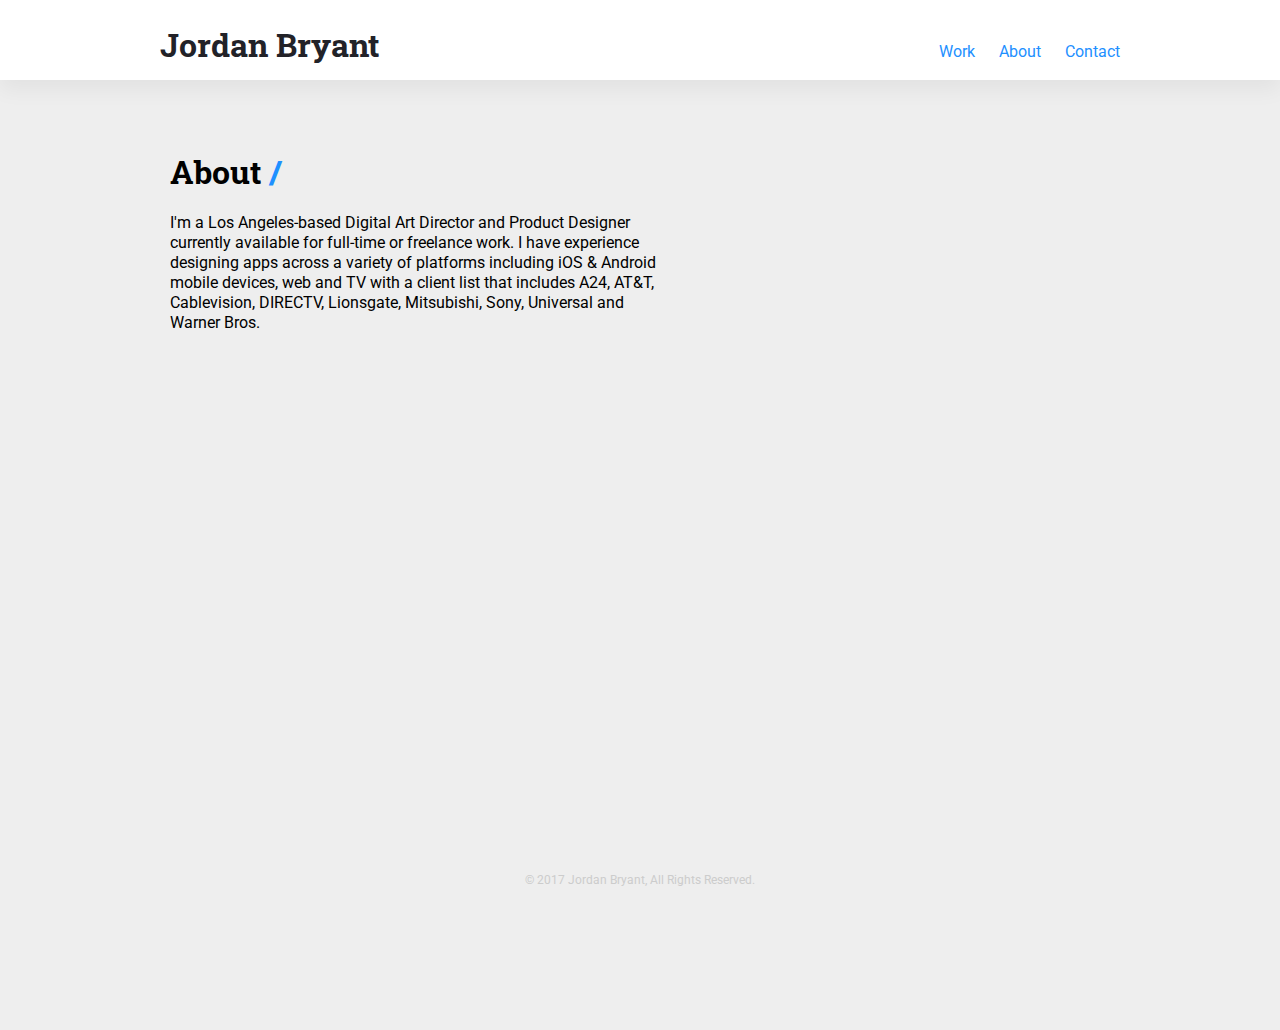
==== about.html @ 092129ca "Update about.html" ====
<!DOCTYPE html>
<html lang="en">
<head>
<title>Jordan Bryant</title>
<meta charset="utf-8">
<meta name="viewport" content="width=device-width, initial-scale=1.0">
<link rel="stylesheet" type="text/css" href="css/main.css"> 
<link rel="shortcut icon" href="images/favicon.ico" type="image/x-icon">
<link href="https://fonts.googleapis.com/css?family=Roboto|Roboto+Slab" rel="stylesheet">
</head>
<body>
	<header>
		<div id="header-wrap">
			<h1><a class="name" href="index.html">Jordan Bryant</a></h1>
			<nav>
				<span class="nav-link"><a href="index.html">Work</a></span>
				<span class="nav-link"><a href="about.html">About</a></span>
				<span class="nav-link"><a href="contact.html">Contact</a></span>
			</nav>
		</div>
	</header>
	</div>
	<div id="content-wrap">
		<section class="sec sec-one">
			<div id="desc-lft">
				<h1>About <span style="color:#1E90FF;">/</span></h1>
				<p class="about">I'm a Los Angeles-based Digital Art Director and Product Designer currently available for full-time or freelance work. I have experience designing apps across a variety of platforms including iOS &amp; Android mobile devices, web and TV with a client list that includes A24, AT&amp;T, Cablevision, DIRECTV, Lionsgate, Mitsubishi, Sony, Universal and Warner Bros.</p>
			</div>
		</section>	
		<footer>© 2017 Jordan Bryant, All Rights Reserved.</footer>
	</div>
</body>
</html>
---- css/main.css ----
/* */

* {
	margin:0;
	padding:0;
}

html, body {
	width:100%;
	height:100%;
	font-family: 'Roboto', sans-serif;
	background: #eee;
}

#header-wrap {
	position:relative;
	margin:0 auto;
	width:80%;
	max-width: 960px;
}

#content-wrap {
	position:relative;
	margin:0 auto;
	width:80%;
	height:100%;
	max-width: 960px;
}

header {
	position:relative;
	margin-bottom: 50px;
	top:0;
	left:0;
	width:100%;
	height:80px;
	background: #fff;
	box-shadow: 0px 10px 20px rgba(0,0,0,0.05);
}

h1 {
	font-family:'Roboto Slab', serif;
}

#header-wrap > h1 {
	position: relative;
	top:23px;
	float: left;
	color:#222228;
}

#header-wrap > h1 > .name {
	color:#222228;
	text-decoration: none;
}

#desc-lft > h1 {
	float: left;
	clear:left;
}

#desc-rt > h1 {
	float: left;
	clear:left;
}

p {
	position: relative;
	margin-top: 20px;
	margin-bottom: 10px;
	float:left;
	clear:both;
	line-height: 20px;
}

/* Begin Nav Link */

nav {
	position: relative;
	top:42px;
	float:right;
}

.nav-link {
	position: relative;
	margin-right: 20px;
}

.nav-link:last-child {
	margin-right:0px;
}

.nav-link > a {
	text-decoration: none;
	color:#1E90FF;
}

.nav-link > a::after {
	position: absolute;
	top:130%;
	left:0;
	width:100%;
	height:2px;
	background: #1E90FF;
	content:'';
	opacity:0;
	transition:all 0.1s linear;
}

.nav-link > a:hover::after {
	top:100%;
	opacity:1;
}

/* End Nav Link */

/* Begin Text Link */

.text-link {
	position: relative;
	float:left;
	margin-right: 20px;
}

.text-link > a {
	text-decoration: none;
	color:#1E90FF;
}

.text-link > a::after {
	position: absolute;
	top:130%;
	left:0;
	width:100%;
	height:2px;
	background: #1E90FF;
	content:'';
	opacity:0;
	transition:all 0.1s linear;
}

.text-link > a:hover::after {
	top:100%;
	opacity:1;
}

/* End Text Link */

.sec {
	position: relative;
	display: block;
	margin-bottom:80px;
	padding-bottom: 20px;
	padding-left: 10px;
	width: 100%;
	min-height:100px;
	overflow:hidden;
}

#desc-lft {
	padding-top:20px;
	float:left;
	width:325px;
}

#desc-lft > .about {
	width:500px;
}

#desc-rt {
	padding-top:20px;
	float:right;
	width:325px;
}

.img-left {
	float:left;
}

.img-rt {
	float:right;
	margin-right:10px;
}

img.resize{
	max-width:60%;
	max-height:60%;
}

img {
	min-width:300px;
}

footer {
	position:fixed;
	bottom:0;
	left:0;
	width:100%;
	height:40px;
	text-align: center;
	line-height:40px;
	background:#eee;
	color:#ccc;
	font-size: 12px;
}

@media screen and (max-width: 1050px) {
    img.resize {
    	max-width:50%;
   		max-height:50%;
    }
}

@media screen and (max-width: 830px) {
    #header-wrap > h1 {
    	float:none;
    	text-align: center;
    }
    #header-wrap {
    	width:95%;
    }
    #content-wrap {
    	width:95%;
    }
    .sec {
    	padding-left: 0;
    }
    nav {
    	float:none;
    	text-align: center;
    }
    .img-rt {
    	display: block;
    	float:none;
    	margin:auto;
    	clear:left;
    }
    .img-lft {
    	display: block;
    	float:none;
    	margin:auto; 
    }
    header {
    	height:120px;
    }
    #desc-lft {
    	float:none;
    	margin:auto;
    	width:280px;
    }
    #desc-lft > .about {
	width:280px;
    }	
    #desc-rt {
    	float:none;
    	margin:auto;
    	width:280px;
    }
}
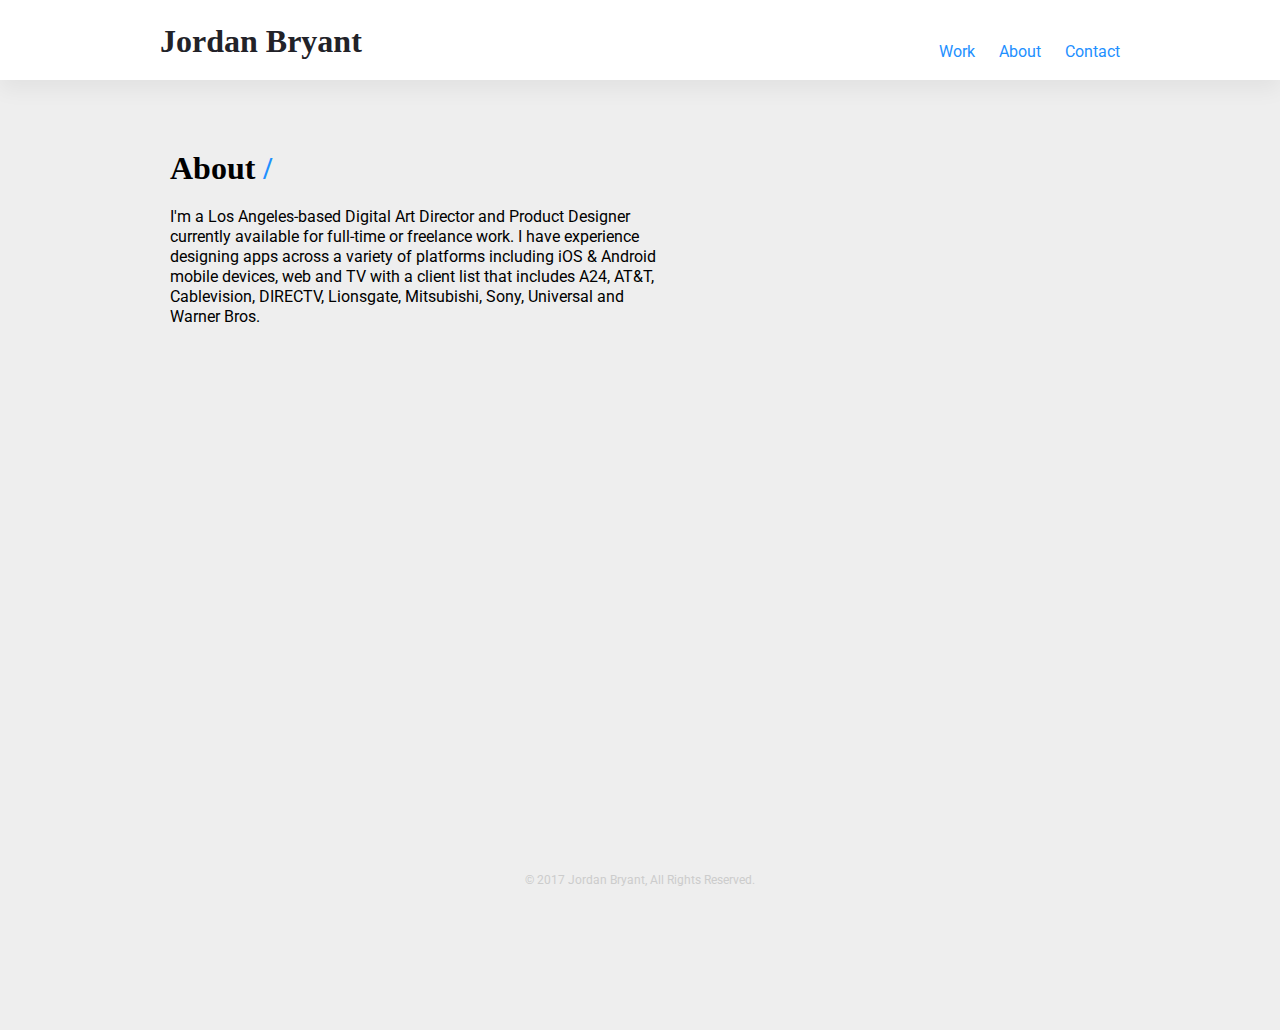
==== commit c29bac06: "Change h1 to Rubik font" ====
--- a/about.html
+++ b/about.html
@@ -7,6 +7,7 @@
 <link rel="stylesheet" type="text/css" href="css/main.css"> 
 <link rel="shortcut icon" href="images/favicon.ico" type="image/x-icon">
 <link href="https://fonts.googleapis.com/css?family=Roboto|Roboto+Slab" rel="stylesheet">
+<link href="https://fonts.googleapis.com/css?family=Rubik:500" rel="stylesheet">	
 </head>
 <body>
 	<header>
--- a/css/main.css
+++ b/css/main.css
@@ -39,7 +39,7 @@
 }
 
 h1 {
-	font-family:'Roboto Slab', serif;
+	font-family:'Crete Round', serif;
 }
 
 #header-wrap > h1 {
@@ -217,10 +217,10 @@
     	text-align: center;
     }
     #header-wrap {
-    	width:95%;
+    	width:100%;
     }
     #content-wrap {
-    	width:95%;
+    	width:100%;
     }
     .sec {
     	padding-left: 0;
@@ -246,14 +246,14 @@
     #desc-lft {
     	float:none;
     	margin:auto;
-    	width:280px;
+    	width:300px;
     }
     #desc-lft > .about {
-	width:280px;
+	width:300px;
     }	
     #desc-rt {
     	float:none;
     	margin:auto;
-    	width:280px;
-    }
-}
+    	width:300px;
+    }
+}
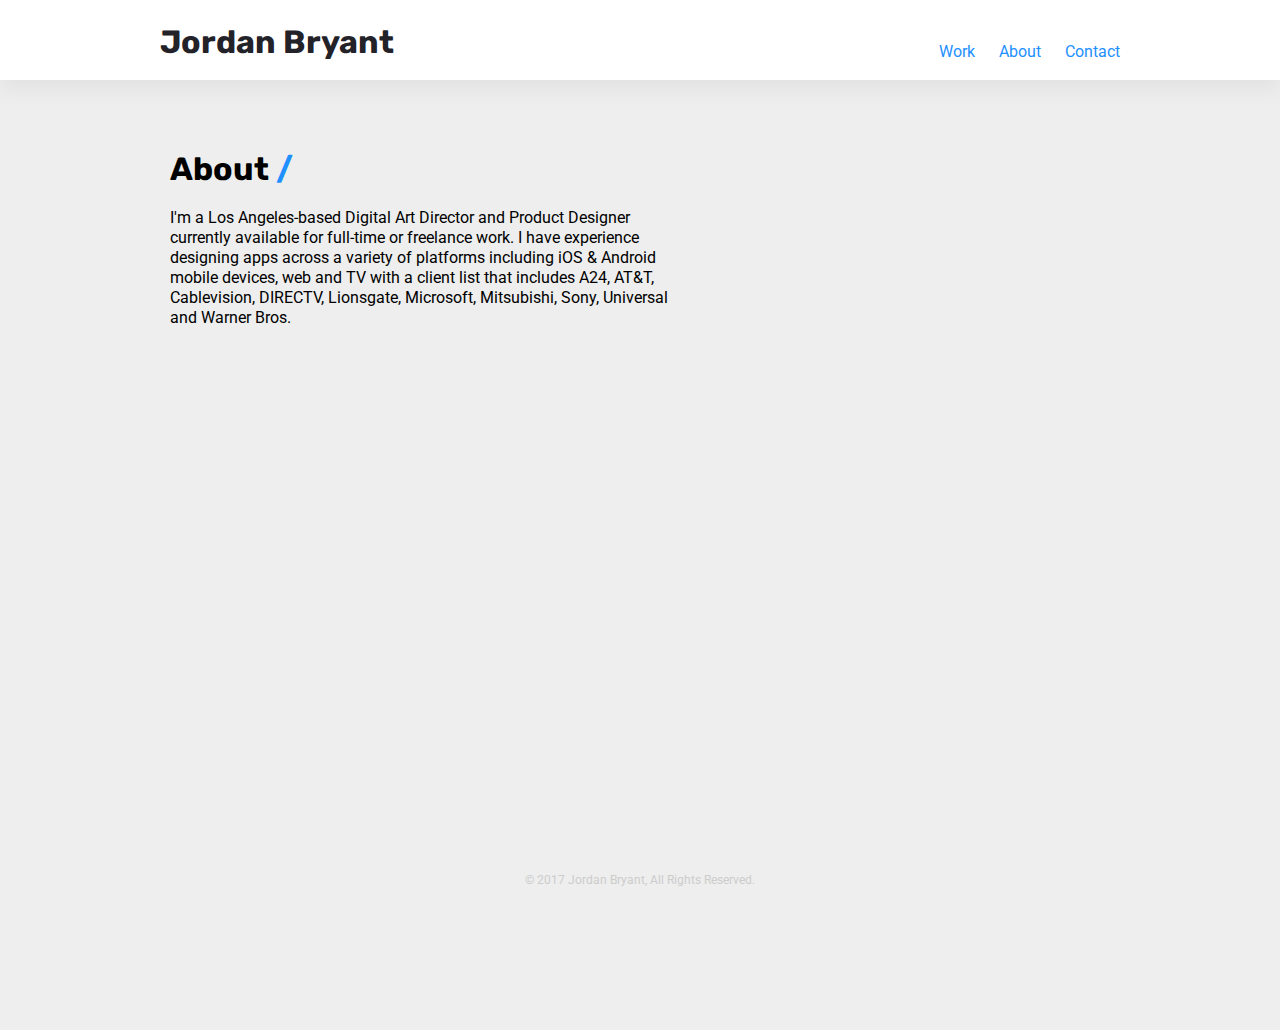
==== commit 866b6325: "Added Microsoft into About desc." ====
--- a/about.html
+++ b/about.html
@@ -25,7 +25,7 @@
 		<section class="sec sec-one">
 			<div id="desc-lft">
 				<h1>About <span style="color:#1E90FF;">/</span></h1>
-				<p class="about">I'm a Los Angeles-based Digital Art Director and Product Designer currently available for full-time or freelance work. I have experience designing apps across a variety of platforms including iOS &amp; Android mobile devices, web and TV with a client list that includes A24, AT&amp;T, Cablevision, DIRECTV, Lionsgate, Mitsubishi, Sony, Universal and Warner Bros.</p>
+				<p class="about">I'm a Los Angeles-based Digital Art Director and Product Designer currently available for full-time or freelance work. I have experience designing apps across a variety of platforms including iOS &amp; Android mobile devices, web and TV with a client list that includes A24, AT&amp;T, Cablevision, DIRECTV, Lionsgate, Microsoft, Mitsubishi, Sony, Universal and Warner Bros.</p>
 			</div>
 		</section>	
 		<footer>© 2017 Jordan Bryant, All Rights Reserved.</footer>
--- a/css/main.css
+++ b/css/main.css
@@ -39,7 +39,7 @@
 }
 
 h1 {
-	font-family:'Crete Round', serif;
+	font-family:'Rubik', sans-serif;
 }
 
 #header-wrap > h1 {
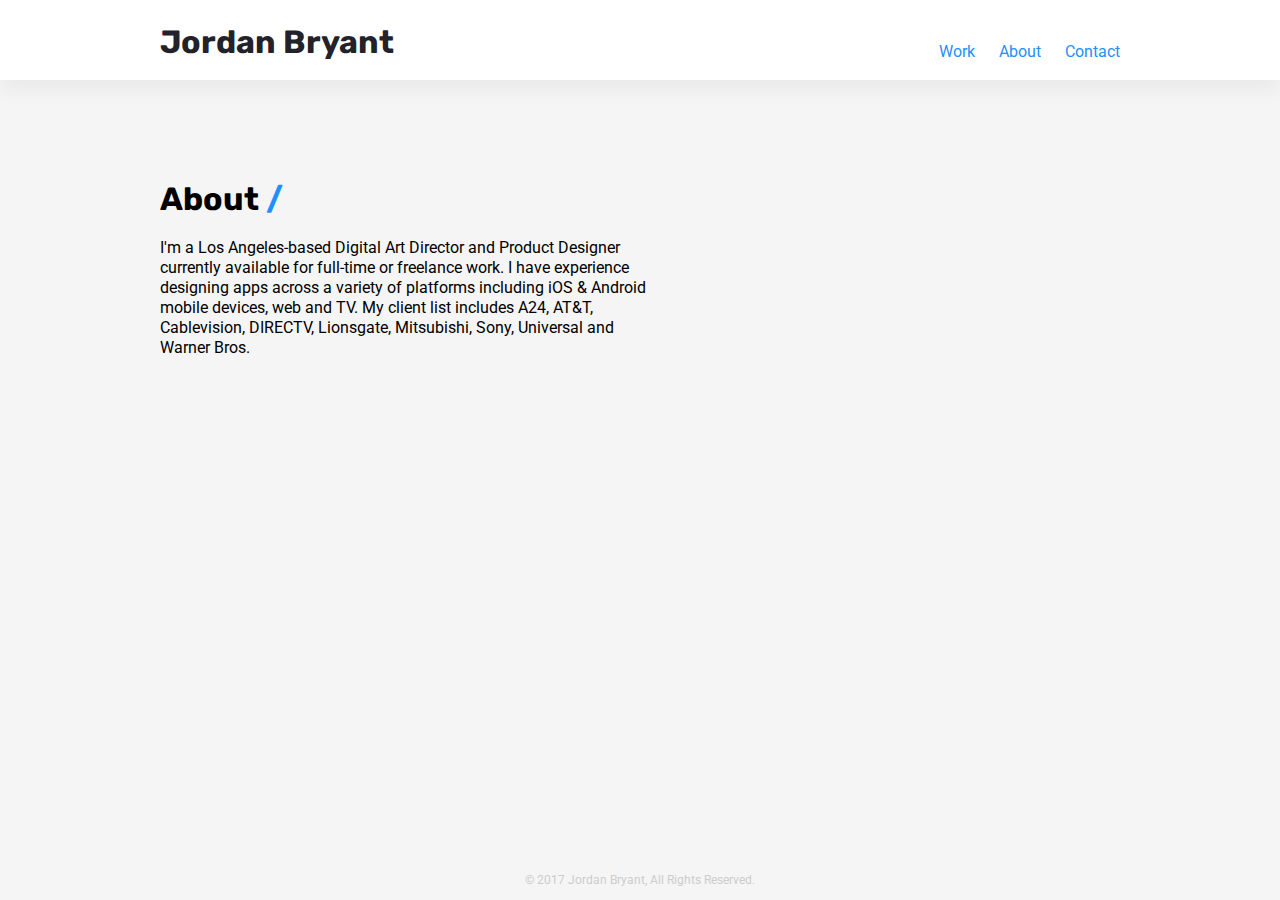
==== commit 34f77d97: "Update section content-wrap" ====
--- a/about.html
+++ b/about.html
@@ -7,7 +7,7 @@
 <link rel="stylesheet" type="text/css" href="css/main.css"> 
 <link rel="shortcut icon" href="images/favicon.ico" type="image/x-icon">
 <link href="https://fonts.googleapis.com/css?family=Roboto|Roboto+Slab" rel="stylesheet">
-<link href="https://fonts.googleapis.com/css?family=Rubik:500" rel="stylesheet">	
+<link href="https://fonts.googleapis.com/css?family=Rubik:500" rel="stylesheet">
 </head>
 <body>
 	<header>
@@ -20,15 +20,14 @@
 			</nav>
 		</div>
 	</header>
-	</div>
-	<div id="content-wrap">
 		<section class="sec sec-one">
-			<div id="desc-lft">
-				<h1>About <span style="color:#1E90FF;">/</span></h1>
-				<p class="about">I'm a Los Angeles-based Digital Art Director and Product Designer currently available for full-time or freelance work. I have experience designing apps across a variety of platforms including iOS &amp; Android mobile devices, web and TV with a client list that includes A24, AT&amp;T, Cablevision, DIRECTV, Lionsgate, Microsoft, Mitsubishi, Sony, Universal and Warner Bros.</p>
+			<div class="content-wrap">
+				<div id="desc-lft">
+					<h1>About <span style="color:#1E90FF;">/</span></h1>
+					<p class="about">I'm a Los Angeles-based Digital Art Director and Product Designer currently available for full-time or freelance work. I have experience designing apps across a variety of platforms including iOS &amp; Android mobile devices, web and TV. My client list includes A24, AT&amp;T, Cablevision, DIRECTV, Lionsgate, Mitsubishi, Sony, Universal and Warner Bros.</p>
+				</div>
 			</div>
 		</section>	
 		<footer>© 2017 Jordan Bryant, All Rights Reserved.</footer>
-	</div>
 </body>
 </html>
--- a/css/main.css
+++ b/css/main.css
@@ -5,11 +5,15 @@
 	padding:0;
 }
 
+html {
+	overflow-y:scroll;
+}
+
 html, body {
 	width:100%;
 	height:100%;
 	font-family: 'Roboto', sans-serif;
-	background: #eee;
+	background: #f5f5f5;
 }
 
 #header-wrap {
@@ -19,7 +23,7 @@
 	max-width: 960px;
 }
 
-#content-wrap {
+.content-wrap {
 	position:relative;
 	margin:0 auto;
 	width:80%;
@@ -29,7 +33,7 @@
 
 header {
 	position:relative;
-	margin-bottom: 50px;
+	margin-bottom: 80px;
 	top:0;
 	left:0;
 	width:100%;
@@ -104,6 +108,7 @@
 	background: #1E90FF;
 	content:'';
 	opacity:0;
+	-webkit-transition:all 0.1s linear;
 	transition:all 0.1s linear;
 }
 
@@ -136,6 +141,7 @@
 	background: #1E90FF;
 	content:'';
 	opacity:0;
+	-webkit-transition:all 0.1s linear;
 	transition:all 0.1s linear;
 }
 
@@ -151,10 +157,14 @@
 	display: block;
 	margin-bottom:80px;
 	padding-bottom: 20px;
-	padding-left: 10px;
 	width: 100%;
 	min-height:100px;
 	overflow:hidden;
+}
+
+.sec-wht {
+	background:#fff;
+	padding:80px 0;
 }
 
 #desc-lft {
@@ -199,7 +209,7 @@
 	height:40px;
 	text-align: center;
 	line-height:40px;
-	background:#eee;
+	background:#f5f5f5;
 	color:#ccc;
 	font-size: 12px;
 }
@@ -219,7 +229,7 @@
     #header-wrap {
     	width:100%;
     }
-    #content-wrap {
+    .content-wrap {
     	width:100%;
     }
     .sec {
@@ -249,8 +259,8 @@
     	width:300px;
     }
     #desc-lft > .about {
-	width:300px;
-    }	
+		width:300px;
+	}
     #desc-rt {
     	float:none;
     	margin:auto;
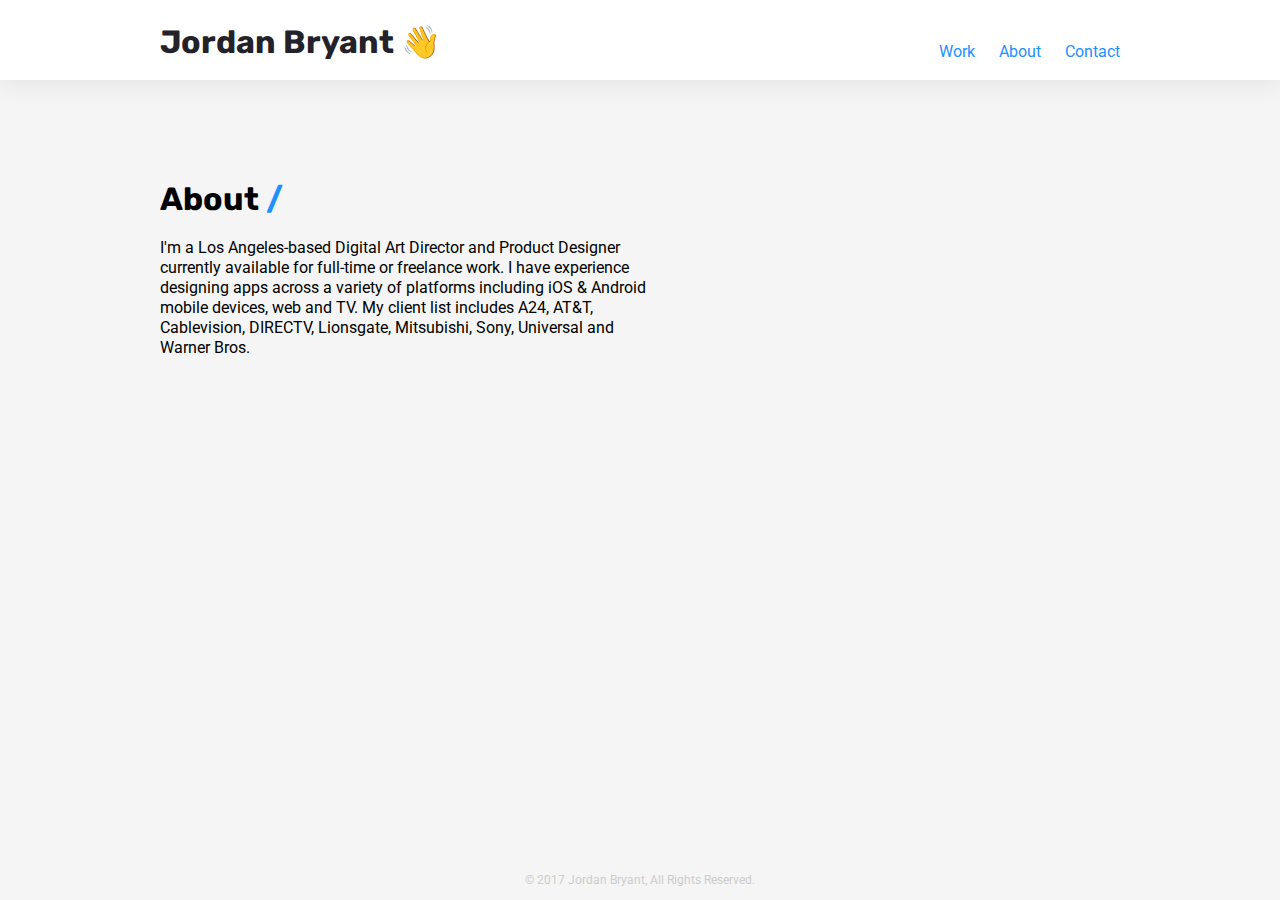
==== commit 4ecbcdc2: "Add Hand Icon" ====
--- a/about.html
+++ b/about.html
@@ -12,7 +12,7 @@
 <body>
 	<header>
 		<div id="header-wrap">
-			<h1><a class="name" href="index.html">Jordan Bryant</a></h1>
+			<h1><a class="name" href="index.html">Jordan Bryant 👋</a></h1>
 			<nav>
 				<span class="nav-link"><a href="index.html">Work</a></span>
 				<span class="nav-link"><a href="about.html">About</a></span>
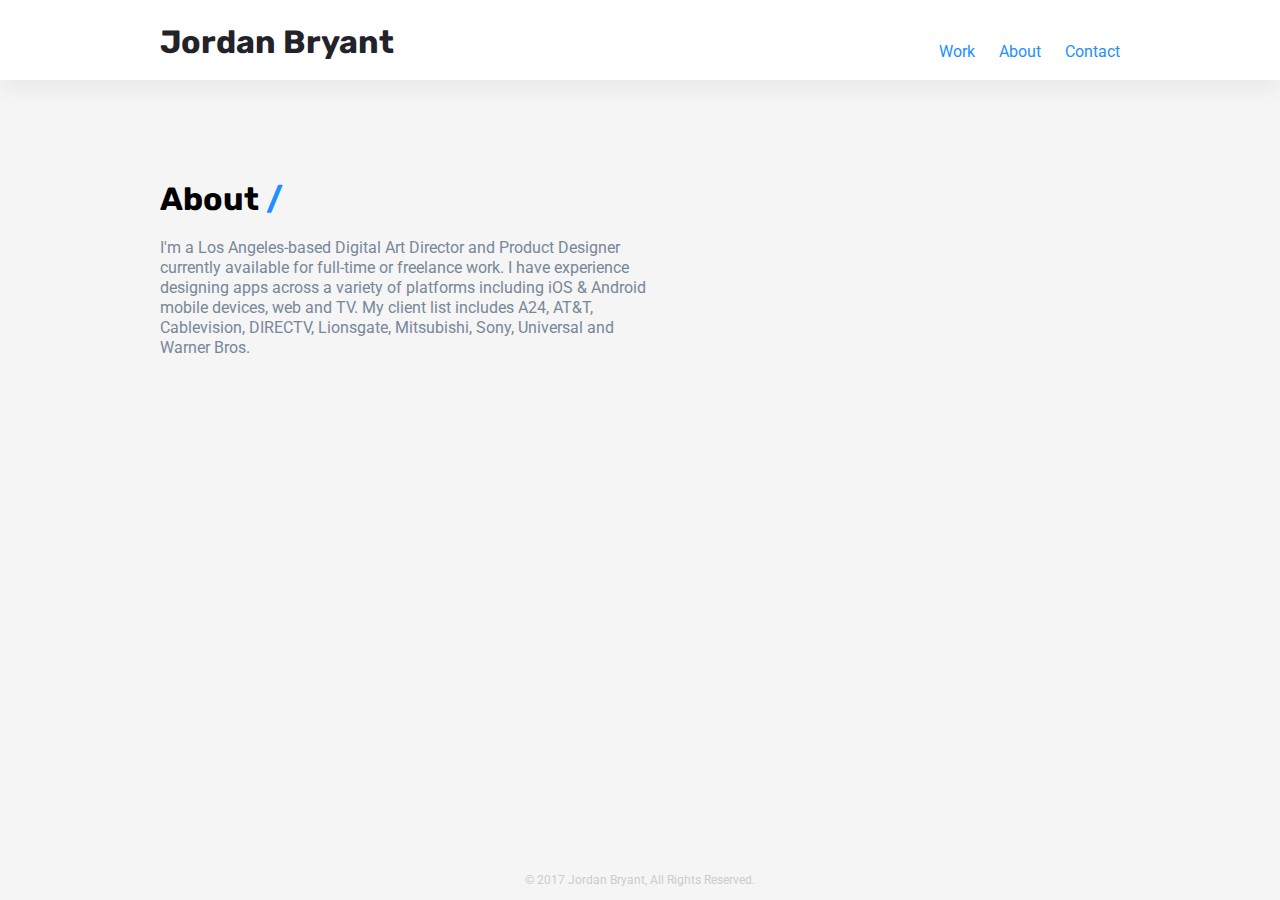
==== commit 059ee9b0: "Removed Hand" ====
--- a/about.html
+++ b/about.html
@@ -12,7 +12,7 @@
 <body>
 	<header>
 		<div id="header-wrap">
-			<h1><a class="name" href="index.html">Jordan Bryant 👋</a></h1>
+			<h1><a class="name" href="index.html">Jordan Bryant</a></h1>
 			<nav>
 				<span class="nav-link"><a href="index.html">Work</a></span>
 				<span class="nav-link"><a href="about.html">About</a></span>
--- a/css/main.css
+++ b/css/main.css
@@ -75,6 +75,7 @@
 	float:left;
 	clear:both;
 	line-height: 20px;
+	color:#778899;
 }
 
 /* Begin Nav Link */
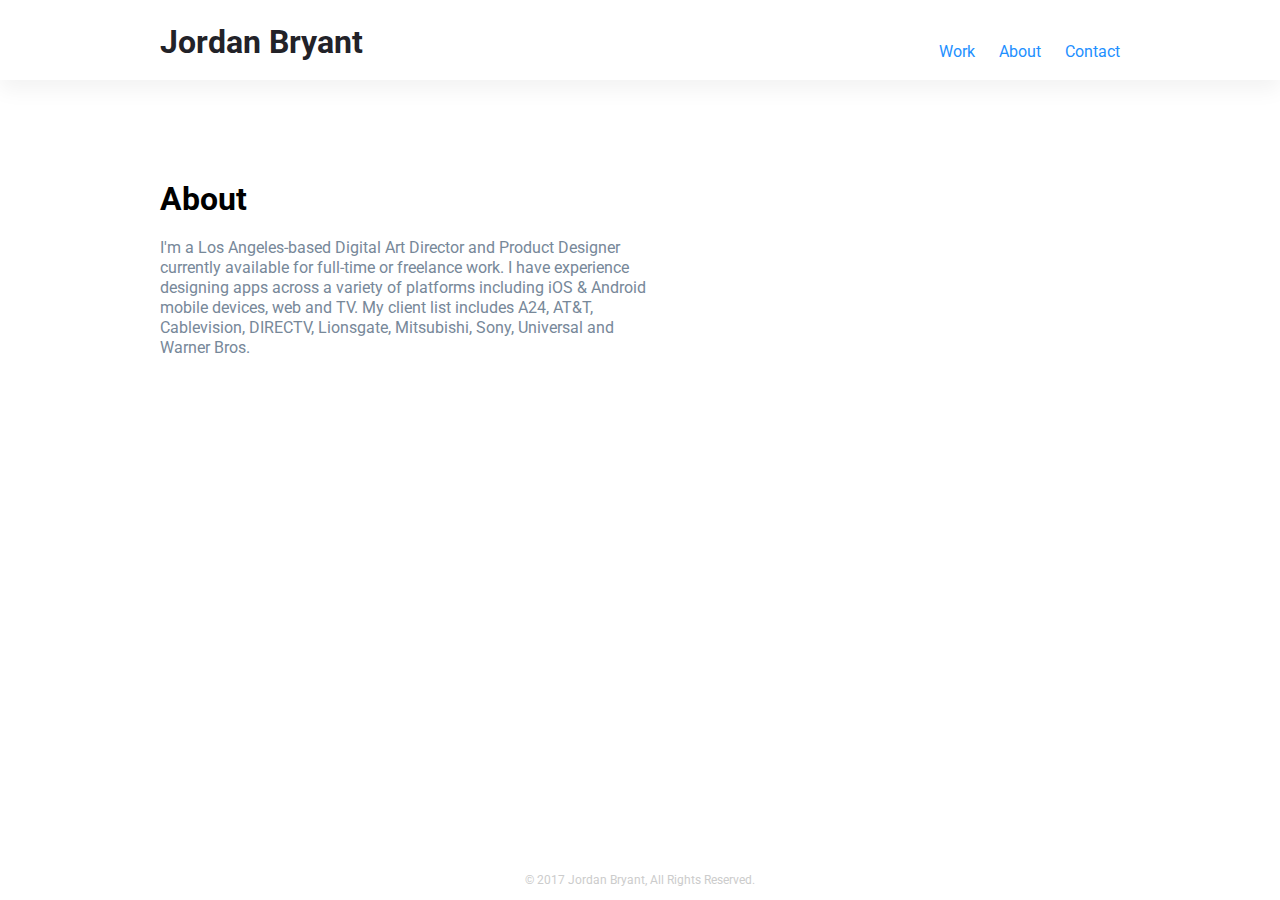
==== commit 67406480: "Removed slash" ====
--- a/about.html
+++ b/about.html
@@ -23,7 +23,7 @@
 		<section class="sec sec-one">
 			<div class="content-wrap">
 				<div id="desc-lft">
-					<h1>About <span style="color:#1E90FF;">/</span></h1>
+					<h1>About<!-- <span style="color:#1E90FF;">/</span>--></h1>
 					<p class="about">I'm a Los Angeles-based Digital Art Director and Product Designer currently available for full-time or freelance work. I have experience designing apps across a variety of platforms including iOS &amp; Android mobile devices, web and TV. My client list includes A24, AT&amp;T, Cablevision, DIRECTV, Lionsgate, Mitsubishi, Sony, Universal and Warner Bros.</p>
 				</div>
 			</div>
--- a/css/main.css
+++ b/css/main.css
@@ -13,7 +13,7 @@
 	width:100%;
 	height:100%;
 	font-family: 'Roboto', sans-serif;
-	background: #f5f5f5;
+	background:#ffffff;
 }
 
 #header-wrap {
@@ -43,7 +43,7 @@
 }
 
 h1 {
-	font-family:'Rubik', sans-serif;
+	font-family:'Roboto', sans-serif;
 }
 
 #header-wrap > h1 {
@@ -96,11 +96,43 @@
 }
 
 .nav-link > a {
+	position:relative;
 	text-decoration: none;
 	color:#1E90FF;
 }
 
 .nav-link > a::after {
+	position: absolute;
+	bottom:0;
+	left:0;
+	width:0;
+	height:2px;
+	background: #1E90FF;
+	content:'';
+	-webkit-transition:all 0.2s linear;
+	transition:all 0.2s linear;
+}
+
+.nav-link > a:hover::after {
+	width:100%;
+}
+
+/* End Nav Link */
+
+/* Begin Text Link */
+
+.text-link {
+	position: relative;
+	float:left;
+	margin-right: 20px;
+}
+
+.text-link > a {
+	text-decoration: none;
+	color:#1E90FF;
+}
+
+.text-link > a::after {
 	position: absolute;
 	top:130%;
 	left:0;
@@ -113,39 +145,6 @@
 	transition:all 0.1s linear;
 }
 
-.nav-link > a:hover::after {
-	top:100%;
-	opacity:1;
-}
-
-/* End Nav Link */
-
-/* Begin Text Link */
-
-.text-link {
-	position: relative;
-	float:left;
-	margin-right: 20px;
-}
-
-.text-link > a {
-	text-decoration: none;
-	color:#1E90FF;
-}
-
-.text-link > a::after {
-	position: absolute;
-	top:130%;
-	left:0;
-	width:100%;
-	height:2px;
-	background: #1E90FF;
-	content:'';
-	opacity:0;
-	-webkit-transition:all 0.1s linear;
-	transition:all 0.1s linear;
-}
-
 .text-link > a:hover::after {
 	top:100%;
 	opacity:1;
@@ -153,11 +152,18 @@
 
 /* End Text Link */
 
+.contact > a{
+	color:#1E90FF;
+	text-decoration: none;
+}
+
 .sec {
 	position: relative;
 	display: block;
+	/*
 	margin-bottom:80px;
 	padding-bottom: 20px;
+	*/
 	width: 100%;
 	min-height:100px;
 	overflow:hidden;
@@ -210,7 +216,7 @@
 	height:40px;
 	text-align: center;
 	line-height:40px;
-	background:#f5f5f5;
+	background:#ffffff;
 	color:#ccc;
 	font-size: 12px;
 }
